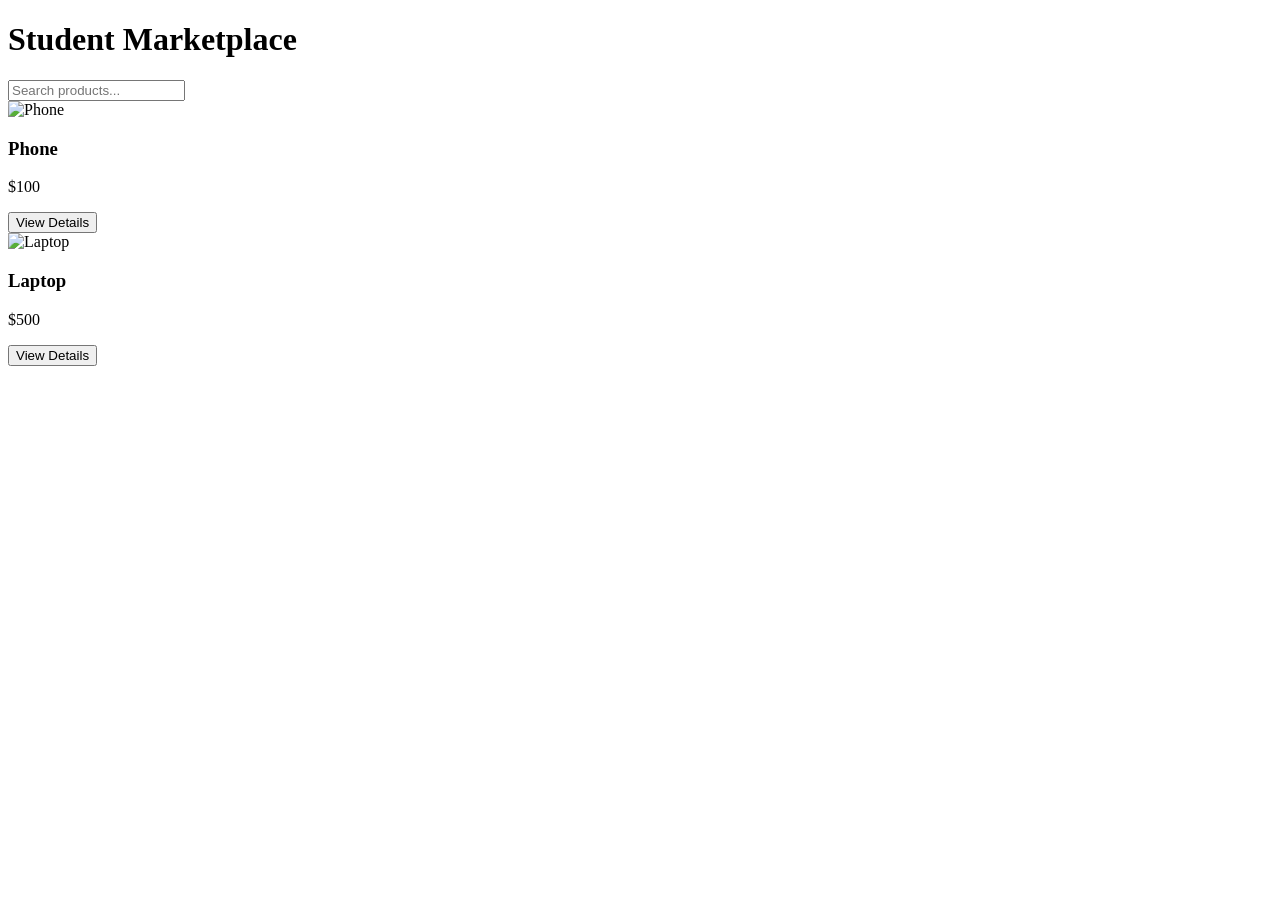
==== STUDENT_MARKETPLACE/index.html @ 538a3bd4 "Create index.html" ====
<!DOCTYPE html>
<html lang="en">
<head>
    <meta charset="UTF-8">
    <meta name="viewport" content="width=device-width, initial-scale=1.0">
    <title>Student Marketplace</title>
    <link rel="stylesheet" href="style.css">
    <link href="https://fonts.googleapis.com/css2?family=Roboto:wght@300;400;500;700&display=swap" rel="stylesheet">
</head>
<body>
    <header>
        <h1>Student Marketplace</h1>
        <input type="text" id="search" placeholder="Search products...">
    </header>

    <main>
        <div class="products" id="products">
            <div class="card">
                <img src="https://via.placeholder.com/300x200" alt="Phone">
                <h3>Phone</h3>
                <p>$100</p>
                <a href="product.html"><button>View Details</button></a>
            </div>

            <div class="card">
                <img src="https://via.placeholder.com/300x200" alt="Laptop">
                <h3>Laptop</h3>
                <p>$500</p>
                <a href="product.html"><button>View Details</button></a>
            </div>
        </div>
    </main>

    <script src="script.js"></script>
</body>
</html>
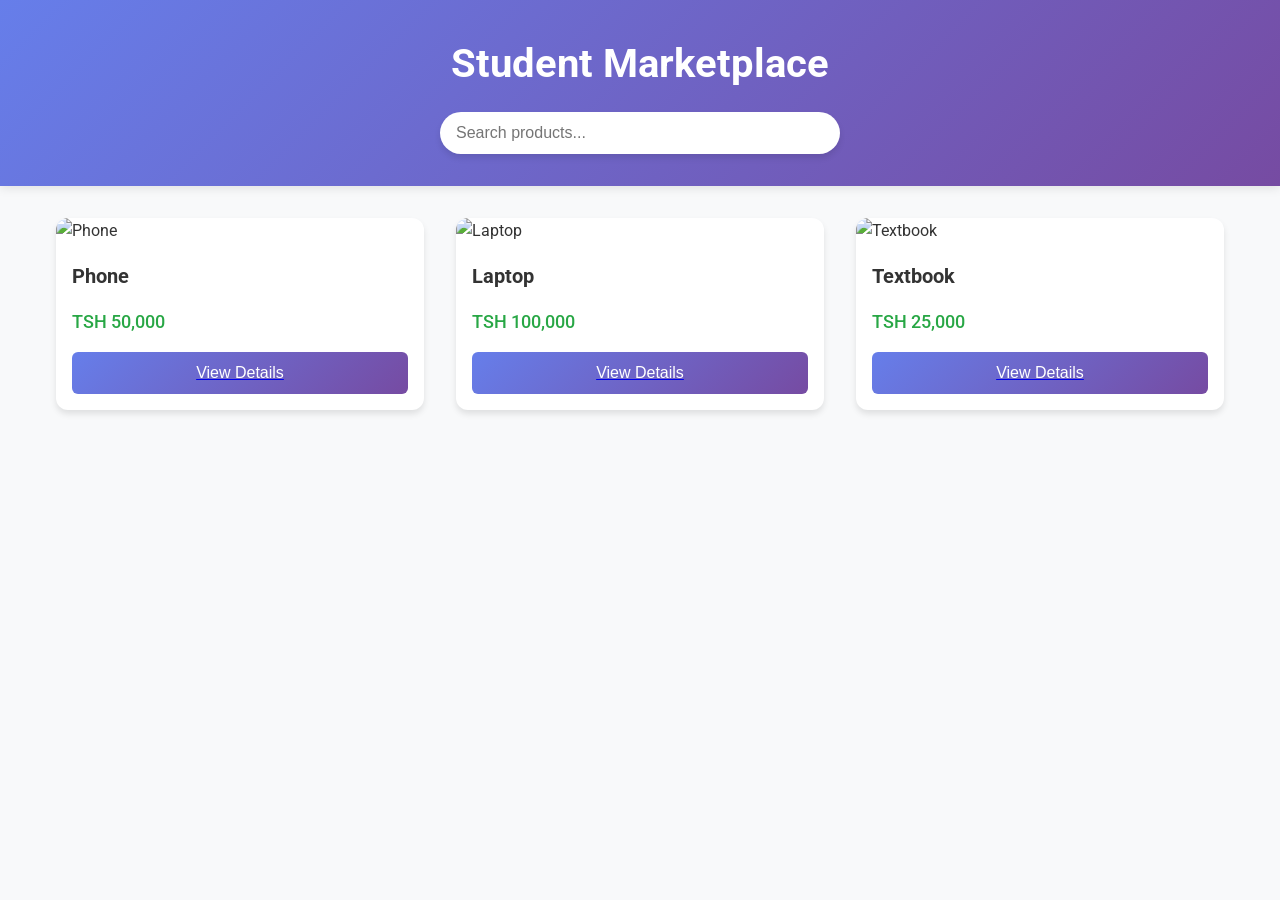
==== commit dff00476: "Update index.html" ====
--- a/STUDENT_MARKETPLACE/index.html
+++ b/STUDENT_MARKETPLACE/index.html
@@ -18,14 +18,21 @@
             <div class="card">
                 <img src="https://via.placeholder.com/300x200" alt="Phone">
                 <h3>Phone</h3>
-                <p>$100</p>
+                <p>TSH 50,000</p>
                 <a href="product.html"><button>View Details</button></a>
             </div>
 
             <div class="card">
                 <img src="https://via.placeholder.com/300x200" alt="Laptop">
                 <h3>Laptop</h3>
-                <p>$500</p>
+                <p>TSH 100,000</p>
+                <a href="product.html"><button>View Details</button></a>
+            </div>
+
+            <div class="card">
+                <img src="https://via.placeholder.com/300x200" alt="Textbook">
+                <h3>Textbook</h3>
+                <p>TSH 25,000</p>
                 <a href="product.html"><button>View Details</button></a>
             </div>
         </div>
--- a/STUDENT_MARKETPLACE/style.css
+++ b/STUDENT_MARKETPLACE/style.css
@@ -0,0 +1,134 @@
+/* Modern CSS for Student Marketplace */
+* {
+    margin: 0;
+    padding: 0;
+    box-sizing: border-box;
+}
+
+body {
+    font-family: 'Roboto', sans-serif;
+    line-height: 1.6;
+    color: #333;
+    background-color: #f8f9fa;
+}
+
+header {
+    background: linear-gradient(135deg, #667eea 0%, #764ba2 100%);
+    color: white;
+    padding: 2rem 0;
+    text-align: center;
+    box-shadow: 0 2px 10px rgba(0,0,0,0.1);
+}
+
+header h1 {
+    font-size: 2.5rem;
+    margin-bottom: 1rem;
+    font-weight: 700;
+}
+
+#search {
+    width: 100%;
+    max-width: 400px;
+    padding: 0.75rem 1rem;
+    border: none;
+    border-radius: 25px;
+    font-size: 1rem;
+    outline: none;
+    box-shadow: 0 4px 6px rgba(0,0,0,0.1);
+    transition: box-shadow 0.3s ease;
+}
+
+#search:focus {
+    box-shadow: 0 6px 12px rgba(0,0,0,0.15);
+}
+
+main {
+    max-width: 1200px;
+    margin: 2rem auto;
+    padding: 0 1rem;
+}
+
+.products {
+    display: grid;
+    grid-template-columns: repeat(auto-fit, minmax(300px, 1fr));
+    gap: 2rem;
+    margin-top: 2rem;
+}
+
+.card {
+    background: white;
+    border-radius: 12px;
+    overflow: hidden;
+    box-shadow: 0 4px 6px rgba(0,0,0,0.1);
+    transition: transform 0.3s ease, box-shadow 0.3s ease;
+    position: relative;
+}
+
+.card:hover {
+    transform: translateY(-5px);
+    box-shadow: 0 8px 25px rgba(0,0,0,0.15);
+}
+
+.card img {
+    width: 100%;
+    height: 200px;
+    object-fit: cover;
+    transition: transform 0.3s ease;
+}
+
+.card:hover img {
+    transform: scale(1.05);
+}
+
+.card h3 {
+    font-size: 1.25rem;
+    margin: 1rem;
+    color: #333;
+}
+
+.card p {
+    font-size: 1.1rem;
+    font-weight: 500;
+    color: #28a745;
+    margin: 0 1rem 1rem;
+}
+
+.card button {
+    display: block;
+    width: calc(100% - 2rem);
+    margin: 0 1rem 1rem;
+    padding: 0.75rem;
+    background: linear-gradient(135deg, #667eea 0%, #764ba2 100%);
+    color: white;
+    border: none;
+    border-radius: 6px;
+    font-size: 1rem;
+    font-weight: 500;
+    cursor: pointer;
+    transition: background 0.3s ease, transform 0.2s ease;
+}
+
+.card button:hover {
+    background: linear-gradient(135deg, #5a6fd8 0%, #6a4190 100%);
+    transform: translateY(-2px);
+}
+
+.card button:active {
+    transform: translateY(0);
+}
+
+/* Responsive design */
+@media (max-width: 768px) {
+    header h1 {
+        font-size: 2rem;
+    }
+
+    .products {
+        grid-template-columns: 1fr;
+        gap: 1rem;
+    }
+
+    main {
+        padding: 0 0.5rem;
+    }
+}
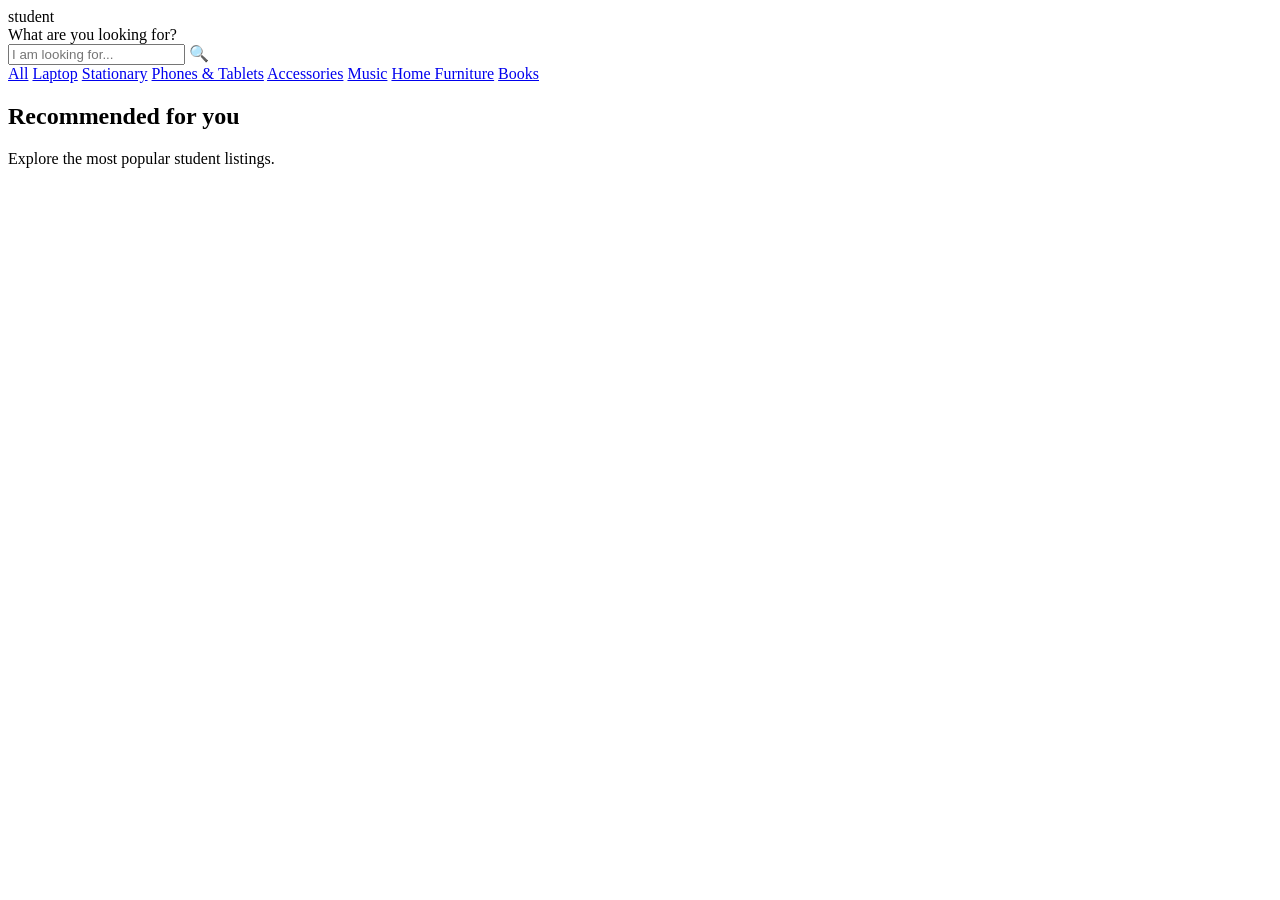
==== commit 8547bf35: "Create index.html" ====
--- a/STUDENT_MARKETPLACE/index.html
+++ b/STUDENT_MARKETPLACE/index.html
@@ -1,42 +1,54 @@
 <!DOCTYPE html>
 <html lang="en">
 <head>
-    <meta charset="UTF-8">
-    <meta name="viewport" content="width=device-width, initial-scale=1.0">
+    <meta charset="UTF-8" />
+    <meta name="viewport" content="width=device-width, initial-scale=1.0" />
     <title>Student Marketplace</title>
-    <link rel="stylesheet" href="style.css">
-    <link href="https://fonts.googleapis.com/css2?family=Roboto:wght@300;400;500;700&display=swap" rel="stylesheet">
+    <link rel="stylesheet" href="style.css" />
+    <link href="https://fonts.googleapis.com/css2?family=Roboto:wght@300;400;500;700&display=swap" rel="stylesheet" />
 </head>
 <body>
-    <header>
-        <h1>Student Marketplace</h1>
-        <input type="text" id="search" placeholder="Search products...">
+    <header class="student-hero">
+        <div class="student-top-row">
+            <div class="student-logo">student</div>
+            
+        </div>
+
+        <div class="student-search-wrap">
+            <div class="student-title">What are you looking for?</div>
+            <div class="student-filter-group">
+                <!--<select id="location" aria-label="Select location">-->
+                    <!--<option value="All">All Tanzania</option>
+                    <!-<option value="Dar es Salaam">Dar es Salaam</option>
+                  <!-<option value="Mwanza">Mwanza</option>-->  
+                   <!-- <option value="Arusha">Arusha</option>-->
+                  <!--<option value="Dodoma">Dodoma</option> -->  
+                </select>
+                <div class="student-search-box">
+                    <input id="search" type="text" placeholder="I am looking for..." aria-label="Search products" />
+                    <span class="student-search-icon">🔍</span>
+                </div>
+            </div>
+        </div>
     </header>
 
-    <main>
-        <div class="products" id="products">
-            <div class="card">
-                <img src="https://via.placeholder.com/300x200" alt="Phone">
-                <h3>Phone</h3>
-                <p>TSH 50,000</p>
-                <a href="product.html"><button>View Details</button></a>
-            </div>
+    <section class="student-categories" id="category-row">
+        <a href="#" class="cat-card" data-category="All">All</a>
+        <a href="#" class="cat-card" data-category="Laptop">Laptop</a>
+        <a href="#" class="cat-card" data-category="Stationary">Stationary</a>
+        <a href="#" class="cat-card" data-category="Phones & Tablets">Phones & Tablets</a>
+        <a href="#" class="cat-card" data-category="Accessories">Accessories</a>
+        <a href="#" class="cat-card" data-category="Music">Music</a>
+        <a href="#" class="cat-card" data-category="Home Furniture">Home Furniture</a>
+        <a href="#" class="cat-card" data-category="Books">Books</a>
+    </section>
 
-            <div class="card">
-                <img src="https://via.placeholder.com/300x200" alt="Laptop">
-                <h3>Laptop</h3>
-                <p>TSH 100,000</p>
-                <a href="product.html"><button>View Details</button></a>
-            </div>
+    <section class="recommended-section">
+        <h2>Recommended for you</h2>
+        <p>Explore the most popular student listings.</p>
+    </section>
 
-            <div class="card">
-                <img src="https://via.placeholder.com/300x200" alt="Textbook">
-                <h3>Textbook</h3>
-                <p>TSH 25,000</p>
-                <a href="product.html"><button>View Details</button></a>
-            </div>
-        </div>
-    </main>
+    <main class="product-grid" id="product-grid"></main>
 
     <script src="script.js"></script>
 </body>
